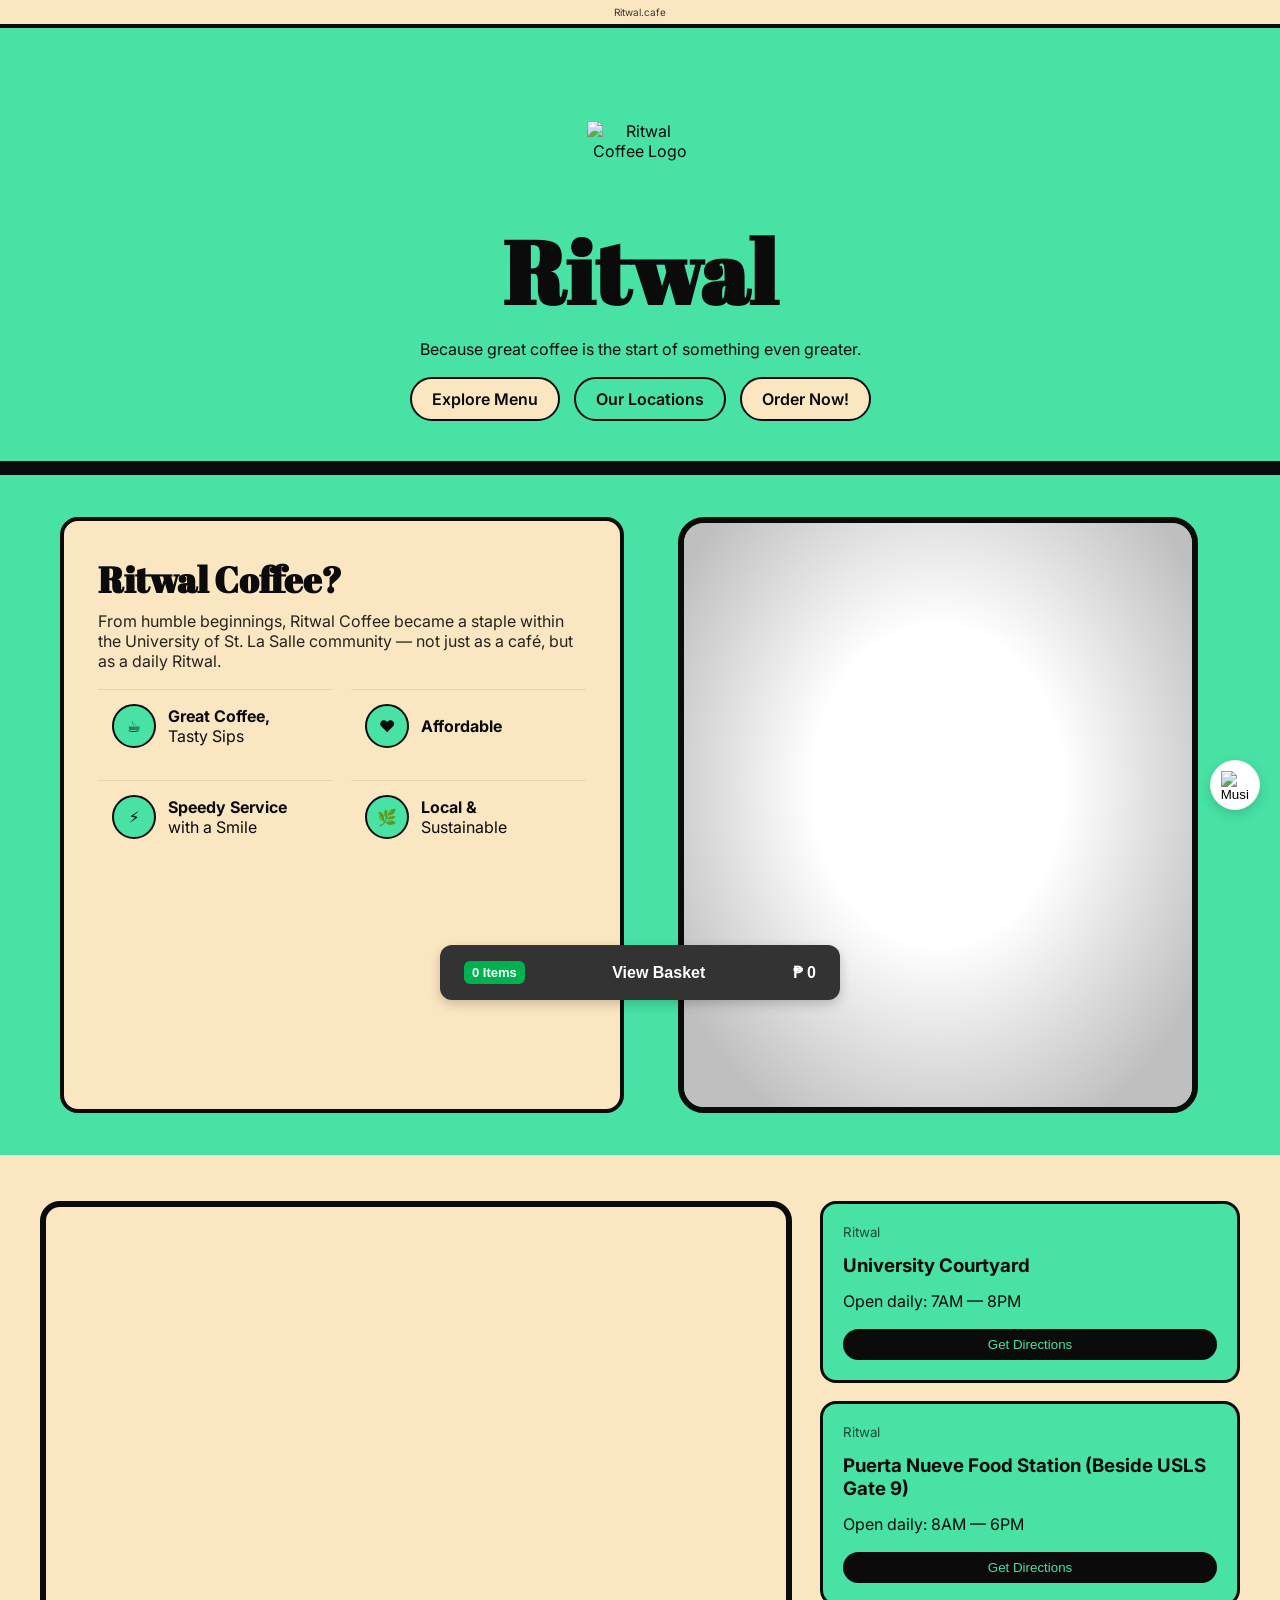
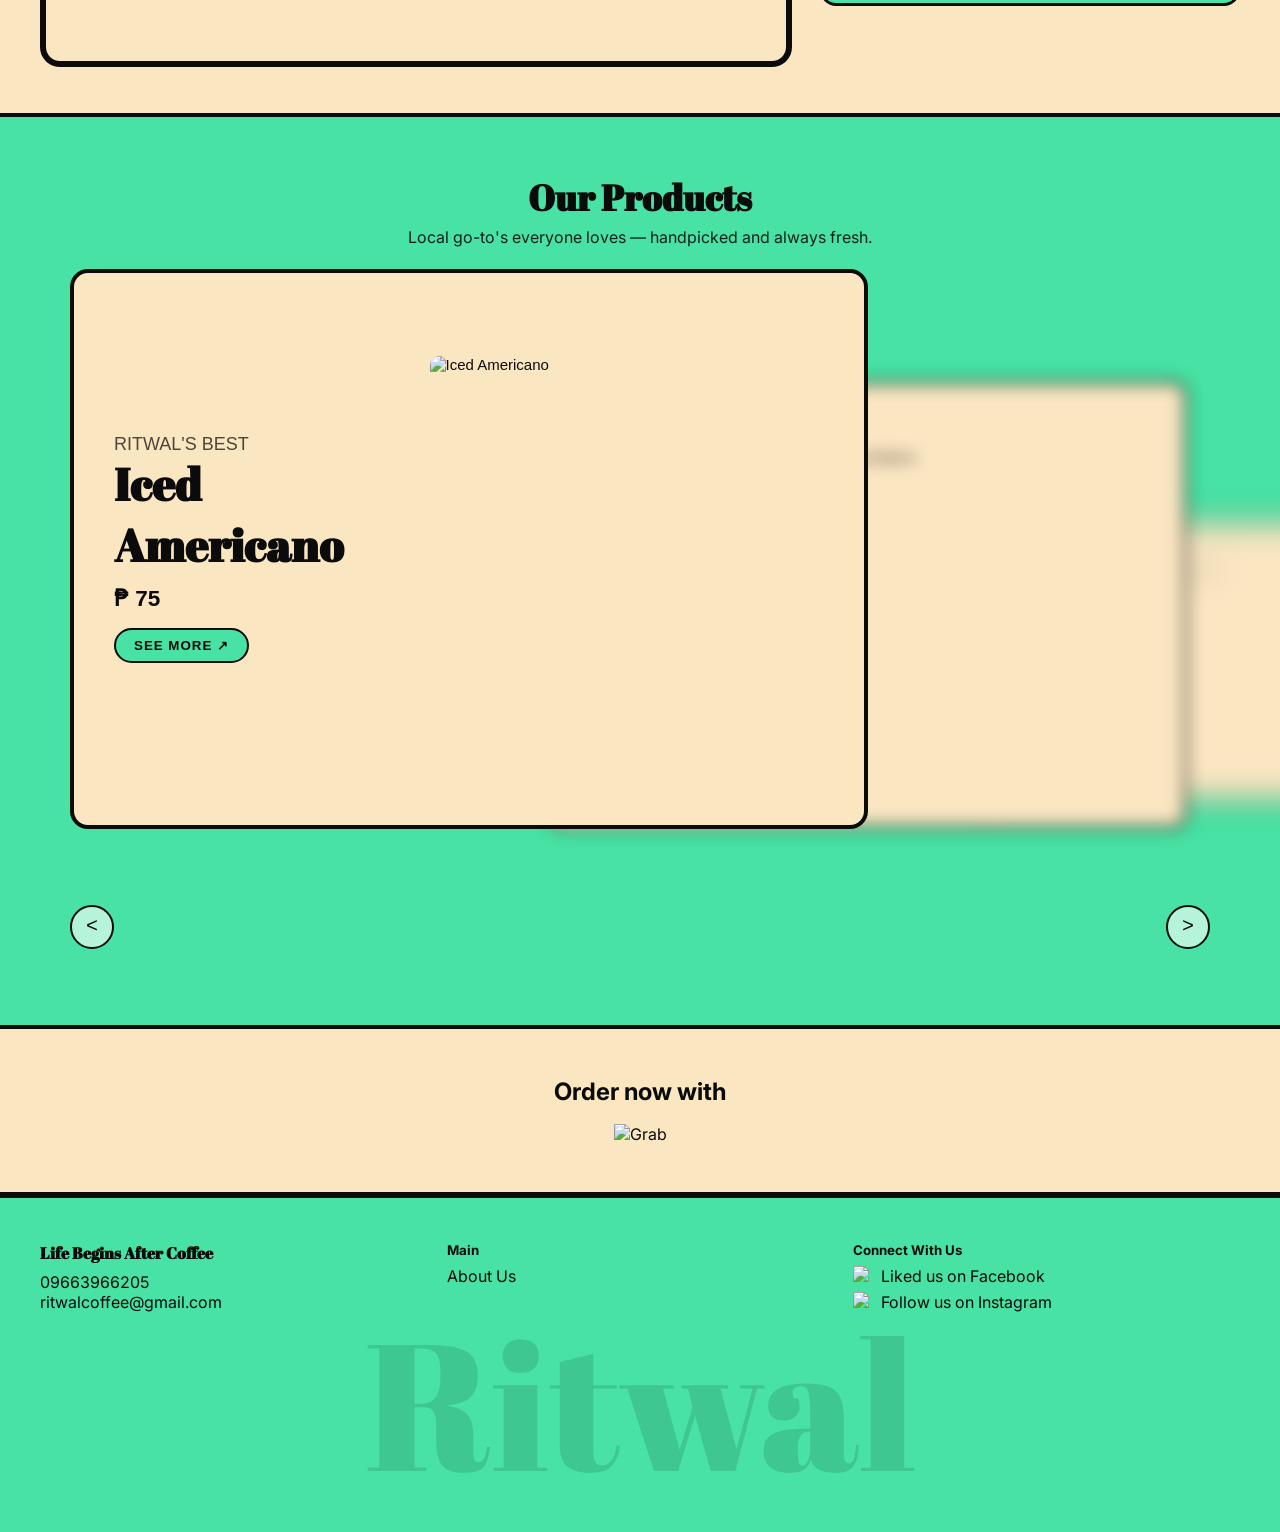
==== Index.html @ 45661056 "Add files via upload" ====
<!DOCTYPE html>
<html lang="en">
<head>
  <meta charset="utf-8" />
  <meta name="viewport" content="width=device-width, initial-scale=1" />
  <title>Ritwal — Coffee</title>

  <link href="https://fonts.googleapis.com/css2?family=Abril+Fatface&family=Inter:wght@300;400;600;700&display=swap" rel="stylesheet" />
  <link rel="stylesheet" href="styles.css" />
  
  <link rel="icon" href="logo/ritwallogo.png" type="image/png" />

</head>
<body>
  <div class="topbar"><small>Ritwal.cafe</small></div>

  <header class="hero">
    <div class="hero-inner">
      <div class="logo-wrap" aria-hidden="true">
        <center>
        <img src="logo/ritwallogo.png" alt="Ritwal Coffee Logo" class="logo-img" />
        </center>
      </div>
      <h1 class="brand">Ritwal</h1>
      <p class="lead">Because great coffee is the start of something even greater.</p>
      <div class="hero-cta">
        <a href="#about-section" class="btn">Explore Menu</a>
        <a href="#location-section" class="btn transparent">Our Locations</a>
        <a href="#menu-order" class="btn">Order Now!</a>
      </div>
    </div>
  </header>

  <div class="thick-sep" aria-hidden="true"></div>

  <!-- About -->
  <section id="about-section" class="about animate-on-scroll" aria-labelledby="about-title">
    <div class="about-card about-left">
      <h2 id="about-title">Ritwal Coffee?</h2>
      <p>From humble beginnings, Ritwal Coffee became a staple within the University of St. La Salle community — not just as a café, but as a daily Ritwal.</p>
      <div class="features" role="list">
        <div class="feature" role="listitem"><div class="icon-circle">☕</div><div><strong>Great Coffee,</strong><div>Tasty Sips</div></div></div>
        <div class="feature" role="listitem"><div class="icon-circle">❤</div><div><strong>Affordable</strong></div></div>
        <div class="feature" role="listitem"><div class="icon-circle">⚡</div><div><strong>Speedy Service</strong><div>with a Smile</div></div></div>
        <div class="feature" role="listitem"><div class="icon-circle">🌿</div><div><strong>Local &</strong><div>Sustainable</div></div></div>
      </div>
    </div>

    <div class="about-right">
      <div class="about-img">
        <div class="animation-container">
          <img src="coffee/latte.png" alt="Iced Spanish Latte" />
          <img src="coffee/matcha1.png" alt="Iced Matcha" />
          <img src="coffee/Strawberry.png" alt="Strawberry Latte" />
          <img src="coffee/matcha.png" alt="Matcha Latte" />
          <img src="coffee/Americano.png" alt="Americano" />
        </div>
      </div>
    </div>
  </section>

  <!-- Locations -->
  <section id="location-section" class="location-wrap animate-on-scroll">
    <div class="location-inner">
      <div class="map-frame">
        <iframe
          id="mapFrame"
          width="100%"
          height="450"
          style="border: 0; border-radius: 12px"
          loading="lazy"
          src="https://www.google.com/maps/embed?pb=!1m18!1m12!1m3!1d3955.4969905228725!2d122.95844581477291!3d10.680559379498298!2m3!1f0!2f0!3f0!3m2!1i1024!2i768!4f13.1!3m3!1m2!1s0x33aed18e98535d85%3A0xc3476691b4864e2d!2sRitwal%20Cafe%20-%20Courtyard!5e0!3m2!1sen!2sph!4v1697315761234!5m2!1sen!2sph">
        </iframe>
      </div>

      <div class="loc-cards">
        <div class="loc-card">
          <small style="opacity:.7">Ritwal</small>
          <h3 style="margin:6px 0">University Courtyard</h3>
          <p style="margin:0">Open daily: 7AM — 8PM</p>
          <!-- MODIFIED: Reverted to use changeMap() function -->
          <button class="get-btn" onclick="changeMap('Ritual')">Get Directions</button>
        </div>
        <div class="loc-card">
          <small style="opacity:.7">Ritwal</small>
          <h3 style="margin:6px 0">Puerta Nueve Food Station (Beside USLS Gate 9)</h3>
          <p style="margin:0">Open daily: 8AM — 6PM</p>
          <!-- MODIFIED: Reverted to use changeMap() function -->
          <button class="get-btn" onclick="changeMap('puerta')">Get Directions</button>
        </div>
      </div>
    </div>
  </section>

  <!-- Products / Slider -->
   <section id="menu-order" class="menu-order animate-on-scroll"></section>
  <section class="products-slider-wrap" style="background: var(--mint); padding: 56px 0; overflow: hidden">
    <div style="max-width: 1200px; margin: 0 auto 22px; text-align: center; padding: 0 20px">
      <h2 style="font-family:'Abril Fatface',serif; margin:0; font-size:36px">Our Products</h2>
      <p style="margin:6px 0 0; opacity:.9">Local go-to's everyone loves — handpicked and always fresh.</p>
    </div>

    <div class="carousel">
      <div class="list">
        <!-- Item: Spanish Latte -->
        <div class="item">
          <img src="coffee/latte.png" alt="Spanish Latte" />
          <div class="introduce">
            <div class="title">RITWAL'S BEST</div>
            <div class="topic">Spanish Latte</div>
            <div class="des">₱ 85</div>
            <button class="seeMore">SEE MORE ↗</button>
          </div>
          <div class="detail" data-name="Spanish Latte" data-price="85">
            <div class="title">Spanish Latte</div>
            <div class="des">A perfect blend of rich espresso and creamy milk, served over ice. Simple, classic, and delicious.</div>
            <div class="specifications">
              <div><p>Price</p><p>₱ 85</p></div>
              <div><p>Type</p><p>Coffee</p></div>
              <div><p>Served</p><p>Iced</p></div>
            </div>
            <div class="grab-checkout-panel">
              <button class="order-with-grab-btn">
                <img src="logo/grab.png" alt="Grab Logo" class="grab-logo-inline" /> Order with Grab
              </button>
              <div class="order-panel">
                <div class="quantity-selector">
                  <button class="quantity-btn quantity-minus" disabled>–</button>
                  <span class="quantity-display">1</span>
                  <button class="quantity-btn quantity-plus">+</button>
                </div>
                <button class="add-to-cart-btn">
                  <span>Add to Basket</span>
                  <span class="item-total">₱ 85</span>
                </button>
              </div>

            </div>
                          
          </div>
        </div>

        <!-- Item: Iced Americano -->
        <div class="item">
          <img src="coffee/Americano.png" alt="Iced Americano" />
          <div class="introduce">
            <div class="title">RITWAL'S BEST</div>
            <div class="topic">Iced Americano</div>
            <div class="des">₱ 75</div>
            <button class="seeMore">SEE MORE ↗</button>
          </div>
          <div class="detail" data-name="Iced Americano" data-price="75">
            <div class="title">Iced Americano</div>
            <div class="des">Classic iced Americano, strong and refreshing, served over ice.</div>
            <div class="specifications">
              <div><p>Price</p><p>₱ 75</p></div>
              <div><p>Type</p><p>Coffee</p></div>
              <div><p>Served</p><p>Iced</p></div>
            </div>
            <div class="grab-checkout-panel">
              <button class="order-with-grab-btn">
                <img src="logo/grab.png" alt="Grab Logo" class="grab-logo-inline" /> Order with Grab
              </button>
              <div class="order-panel">
                <div class="quantity-selector">
                  <button class="quantity-btn quantity-minus" disabled>–</button>
                  <span class="quantity-display">1</span>
                  <button class="quantity-btn quantity-plus">+</button>
                </div>
                <button class="add-to-cart-btn">
                  <span>Add to Basket</span>
                  <span class="item-total">₱ 75</span>
                </button>
              </div>
            </div>
               
          </div>
        </div>

        <!-- Item: Iced Matcha -->
        <div class="item">
          <img src="coffee/matcha1.png" alt="Iced Matcha" />
          <div class="introduce">
            <div class="title">RITWAL'S BEST</div>
            <div class="topic">Iced Matcha</div>
            <div class="des">₱ 95</div>
            <button class="seeMore">SEE MORE ↗</button>
          </div>
          <div class="detail" data-name="Iced Matcha" data-price="95">
            <div class="title">Iced Matcha</div>
            <div class="des">A vibrant and earthy iced matcha latte, a perfect non-coffee treat.</div>
            <div class="specifications">
              <div><p>Price</p><p>₱ 95</p></div>
              <div><p>Type</p><p>Non-Coffee</p></div>
              <div><p>Served</p><p>Iced</p></div>
            </div>
            <div class="grab-checkout-panel">
              <button class="order-with-grab-btn">
                <img src="logo/grab.png" alt="Grab Logo" class="grab-logo-inline" /> Order with Grab
              </button>
              <div class="order-panel">
                <div class="quantity-selector">
                  <button class="quantity-btn quantity-minus" disabled>–</button>
                  <span class="quantity-display">1</span>
                  <button class="quantity-btn quantity-plus">+</button>
                </div>
                <button class="add-to-cart-btn">
                  <span>Add to Basket</span>
                  <span class="item-total">₱ 95</span>
                </button>
              </div>
            </div>
                
          </div>
        </div>

        <!-- Item: Matcha Milk -->
        <div class="item">
          <img src="coffee/matcha.png" alt="Matcha Milk" />
          <div class="introduce">
            <div class="title">RITWAL'S BEST</div>
            <div class="topic">Matcha Milk</div>
            <div class="des">₱ 90</div>
            <button class="seeMore">SEE MORE ↗</button>
          </div>
          <div class="detail" data-name="Matcha Milk" data-price="90">
            <div class="title">Matcha Milk</div>
            <div class="des">A smooth and creamy matcha milk — comforting and non-coffee.</div>
            <div class="specifications">
              <div><p>Price</p><p>₱ 90</p></div>
              <div><p>Type</p><p>Non-Coffee</p></div>
              <div><p>Served</p><p>Iced</p></div>
            </div>
            <div class="grab-checkout-panel">
              <button class="order-with-grab-btn">
                <img src="logo/grab.png" alt="Grab Logo" class="grab-logo-inline" /> Order with Grab
              </button>
              <div class="order-panel">
                <div class="quantity-selector">
                  <button class="quantity-btn quantity-minus" disabled>–</button>
                  <span class="quantity-display">1</span>
                  <button class="quantity-btn quantity-plus">+</button>
                </div>
                <button class="add-to-cart-btn">
                  <span>Add to Basket</span>
                  <span class="item-total">₱ 90</span>
                </button>
              </div>
            </div>
            
          </div>
        </div>

        <!-- Item: Strawberry Latte -->
        <div class="item">
          <img src="coffee/Strawberry.png" alt="Strawberry Latte" />
          <div class="introduce">
            <div class="title">RITWAL'S BEST</div>
            <div class="topic">Strawberry Latte</div>
            <div class="des">₱ 95</div>
            <button class="seeMore">SEE MORE ↗</button>
          </div>
          <div class="detail" data-name="Strawberry Latte" data-price="95">
            <div class="title">Strawberry Latte</div>
            <div class="des">Creamy milk layered with real strawberry, lightly sweet and refreshing.</div>
            <div class="specifications">
              <div><p>Price</p><p>₱ 95</p></div>
              <div><p>Type</p><p>Non-Coffee</p></div>
              <div><p>Served</p><p>Iced</p></div>
            </div>
            <div class="grab-checkout-panel">
              <button class="order-with-grab-btn">
                <img src="logo/grab.png" alt="Grab Logo" class="grab-logo-inline" /> Order with Grab
              </button>
              <div class="order-panel">
                <div class="quantity-selector">
                  <button class="quantity-btn quantity-minus" disabled>–</button>
                  <span class="quantity-display">1</span>
                  <button class="quantity-btn quantity-plus">+</button>
                </div>
                <button class="add-to-cart-btn">
                  <span>Add to Basket</span>
                  <span class="item-total">₱ 95</span>
                </button>
              </div>
            </div>
    
          </div>
              
        </div>
      </div>

      <div class="arrows">
        <button id="prev"><</button>
        <button id="next">></button>
      </div>
    </div>
  </section>
  </section>

  <!-- Floating Cart Button -->
  <button id="view-cart-btn">
    <span id="cart-item-count">0 Items</span>
    <span>View Basket</span>
    <span id="cart-total-price">₱ 0</span>
  </button>

  <!-- Cart Overlay -->
  <div id="cart-overlay" class="cart-overlay">
    <div id="cart-modal" class="cart-modal">
      <div class="cart-header">
        <h3>Your Basket</h3>
        <button id="cart-close-btn">×</button>
      </div>
      <div id="cart-body" class="cart-body">
        <p class="cart-empty-msg">Your Basket is empty.</p>
      </div>
      <div class="cart-footer">
        <div class="cart-total">
          <span>Subtotal</span>
          <span id="cart-subtotal">₱ 0</span>
        </div>
        <button id="cart-checkout-btn" disabled>Go to Checkout</button>
      </div>
    </div>
  </div>

  <!-- Receipt -->
  <div id="receipt-overlay" class="receipt-overlay">
	  <div id="confetti-container"></div>
    <div id="receipt-modal" class="receipt-modal">
      <div class="receipt-header">
        <img src="logo/ritwallogo.png" alt="Ritwal Logo" class="logo-img" />
        <h3>Ritwal Coffee</h3>
        <p style="margin:4px 0 0; color:#555;">Thank you for ordering!</p>
        <img src="https://cdn.worldvectorlogo.com/logos/grab.svg" alt="Grab Logo" class="grab-logo" />
      </div>
      <div class="receipt-body">
        <h4>Order Summary</h4>
        <div id="receipt-items"></div>
        <div class="receipt-total">
          <span>Total Paid</span>
          <span id="receipt-total-price">₱ 0</span>
        </div>
      </div>
      <div class="receipt-footer">
        <button id="receipt-close-btn">Done</button>
      </div>
    </div>
  </div>

  <!-- Delivery CTA -->
  <section class="delivery animate-on-scroll">
    <h2 style="margin:0">Order now with</h2>
    <img class="grab" src="https://cdn.worldvectorlogo.com/logos/grab.svg" alt="Grab" />
  </section>

  <!-- Footer -->
  <footer class="site-footer">
  <div class="footer-inner">
    <div class="brand-block">
      <h4>Life Begins After Coffee</h4>
      <p style="margin:6px 0">09663966205<br />ritwalcoffee@gmail.com</p>
    </div>

    <nav class="footer-nav">
      <h5 style="margin:0 0 8px">Main</h5>
      <ul>
        <!-- This is the updated link -->
        <li><a href="aboutus.html" style="text-decoration: none; color: var(--black);">About Us</a></li>
      </ul>
    </nav>

   <div class="social-links">
  <h5 style="margin:0 0 8px">Connect With Us</h5>
  <ul style="list-style:none; padding:0; margin:0">
    <li style="display:flex; align-items:center; gap:8px; margin:6px 0">
      <a href="https://www.facebook.com/ritwal.cafe/" target="_blank" style="display:flex; align-items:center; gap:8px; text-decoration:none; color:inherit;">
        <img src="https://cdn-icons-png.flaticon.com/128/3536/3536394.png" alt="Facebook Logo" width="20" height="20">
        <span>Liked us on Facebook</span>
      </a>
    </li>
    <li style="display:flex; align-items:center; gap:8px; margin:6px 0">
      <a href="https://www.instagram.com/ritwal.cafe/?hl=en" target="_blank" style="display:flex; align-items:center; gap:8px; text-decoration:none; color:inherit;">
        <img src="https://cdn-icons-png.flaticon.com/128/15713/15713420.png" alt="Instagram Logo" width="20" height="20">
        <span>Follow us on Instagram</span>
      </a>
    </li>
  </ul>
</div>
  </div>

  <div class="big-watermark">Ritwal</div>
</footer>


  <script src="scripts.js"></script>
  <audio id="bg-audio" loop>
    <source src="bgm/cozy.mp3" type="audio/mpeg" />
    Your browser does not support the audio element.
  </audio>

  <button id="music-toggle-btn" class="floating-music-btn" aria-label="Toggle Background Music">
    <img src="logo/off.svg" alt="Music Off" class="icon-music-off" />
    <img src="logo/on.svg" alt="Music On" class="icon-music-on" />
  </button>

  <script>
  (function makeMusicBtnDraggable() {
  const btn = document.getElementById('music-toggle-btn');
  if (!btn) return;

  let dragging = false;
  let startX = 0, startY = 0, startLeft = 0, startTop = 0;

  const clamp = (v, min, max) => Math.max(min, Math.min(max, v));

  const beginDrag = (clientX, clientY) => {
    const rect = btn.getBoundingClientRect();
    dragging = true;
    btn.classList.add('dragging');

    startX = clientX;
    startY = clientY;
    startLeft = rect.left;
    startTop = rect.top;

    // Switch to top/left so we can move freely
    btn.style.left = `${startLeft}px`;
    btn.style.top = `${startTop}px`;
    btn.style.right = 'auto';
    btn.style.bottom = 'auto';
    btn.style.position = 'fixed';
  };

  const onMove = (clientX, clientY) => {
    if (!dragging) return;
    const dx = clientX - startX;
    const dy = clientY - startY;

    const vw = window.innerWidth;
    const vh = window.innerHeight;
    const bw = btn.offsetWidth;
    const bh = btn.offsetHeight;

    const newLeft = clamp(startLeft + dx, 8, vw - bw - 8);
    const newTop  = clamp(startTop  + dy, 8, vh - bh - 8);

    btn.style.left = `${newLeft}px`;
    btn.style.top  = `${newTop}px`;
  };

  const endDrag = () => {
    dragging = false;
    btn.classList.remove('dragging');
  };

  // Mouse
  btn.addEventListener('mousedown', (e) => {
    // ignore right-clicks
    if (e.button !== 0) return;
    beginDrag(e.clientX, e.clientY);
    e.preventDefault();
  });
  document.addEventListener('mousemove', (e) => onMove(e.clientX, e.clientY));
  document.addEventListener('mouseup', endDrag);

  // Touch
  btn.addEventListener('touchstart', (e) => {
    const t = e.touches[0];
    beginDrag(t.clientX, t.clientY);
  }, { passive: true });

  document.addEventListener('touchmove', (e) => {
    const t = e.touches[0];
    onMove(t.clientX, t.clientY);
  }, { passive: true });

  document.addEventListener('touchend', endDrag);
})();
    // Wait for the DOM to be fully loaded before running the script
    document.addEventListener('DOMContentLoaded', () => {
      const audio = document.getElementById('bg-audio');
      const musicBtn = document.getElementById('music-toggle-btn');

      // Check if the audio and button elements exist
      if (audio && musicBtn) {
        // Add a click event listener to the button
        musicBtn.addEventListener('click', () => {
          // Check if the audio is currently paused
          if (audio.paused) {
            audio.play();
            // Add 'playing' class to show the 'On' icon
            musicBtn.classList.add('playing');
            musicBtn.setAttribute('aria-label', 'Pause Background Music');
          } else {
            audio.pause();
            // Remove 'playing' class to show the 'Off' icon
            musicBtn.classList.remove('playing');
            musicBtn.setAttribute('aria-label', 'Play Background Music');
          }
        });
      }
    });
  </script>
</body>
</html>
---- styles.css ----
:root {
  --mint: #47e2a4;
  --mint-dark: #34cc9a;
  --beige: #fbe6c2;
  --black: #0b0b0b;
  --radius: 18px;
  --pad: 28px;

  /* Grab/cart */
  --grab-green: #00b14f;
  --grab-dark: #333;
  --grab-light-grey: #f7f7f7;
  --grab-grey: #eee;
}
.floating-music-btn {
  position: fixed;
  bottom: 90px;           /* above View Basket */
  right: 20px;
  width: 50px;
  height: 50px;
  user-select: none;
  touch-action: none; /* prevents touch scroll while dragging */
  cursor: grab;
  background-color: #ffffff;
  border: 1px solid #eee;
  border-radius: 50%;
  box-shadow: 0 4px 12px rgba(0,0,0,0.15);
  cursor: pointer;
  z-index: 999;           /* below modals, above content */
  display: flex;
  justify-content: center;
  align-items: center;
  transition: transform 0.2s ease;
}
.floating-music-btn.dragging { cursor: grabbing; }
.floating-music-btn:hover { transform: scale(1.1); }
.floating-music-btn img { width: 28px; height: 28px; object-fit: contain; }
.floating-music-btn .icon-music-on { display: none; }
.floating-music-btn.playing .icon-music-off { display: none; }
.floating-music-btn.playing .icon-music-on { display: block; }
/* Base */
* { box-sizing: border-box; }
html { scroll-behavior: smooth; }
html, body { height: 100%; margin: 0; font-family: Inter, system-ui, -apple-system, 'Segoe UI', Roboto, 'Helvetica Neue', Arial; }
body { background: var(--mint); color: var(--black); -webkit-font-smoothing: antialiased; }

/* Topbar */
.topbar { background: var(--beige); border-bottom: 4px solid var(--black); height: 28px; display: flex; align-items: center; justify-content: center; font-size: 12px; }
.topbar small { opacity: .8; }

/* Hero */
header.hero { padding: 60px 20px 40px; text-align: center; position: relative; }
.hero-inner { max-width: 1100px; margin: 0 auto; perspective: 1000px; }
.logo-wrap { width: 106px; height: 106px; background: transparent; display: inline-grid; place-items: center; margin: 0 auto; transform-style: preserve-3d; transition: transform .4s ease-out; cursor: grab; }
.logo-wrap:active { cursor: grabbing; }
.logo-img { width: 120px; height: 120px; animation: pulse 2s infinite ease-in-out; }
@keyframes pulse { 0%{transform:scale(1)}50%{transform:scale(1.08)}100%{transform:scale(1)} }

h1.brand { font-family:'Abril Fatface',serif; font-size:88px; margin:18px 0 8px; letter-spacing:1px; }
p.lead { margin:0 auto 18px; max-width:680px; }

.hero-cta { display:flex; gap:14px; justify-content:center; flex-wrap:wrap; margin-top:14px; }
.btn { cursor:pointer; padding:10px 20px; border-radius:999px; border:2px solid var(--black); font-weight:600; background:var(--beige); transition: transform .3s ease, box-shadow .3s ease; color:var(--black); text-decoration:none; }
.btn:hover { transform: translateY(-3px) scale(1.05); }
.btn.transparent { background: transparent; }

/* Separator */
.thick-sep { height:14px; background:var(--black); box-shadow: 0 0 0 6px var(--black) inset; }

/* About */
.about { display:grid; grid-template-columns:1fr 1fr; gap:32px; padding:42px 20px; background:var(--mint); max-width:1200px; margin:0 auto; }
.about-card { background:var(--beige); padding:34px; border-radius:18px; border:4px solid var(--black); position:relative; }
.about-left h2 { font-family:'Abril Fatface',serif; font-size:36px; margin:0 0 8px; }
.about-left p { margin:0 0 18px; color:rgba(0,0,0,.85); }
.features { display:grid; grid-template-columns:repeat(2,1fr); gap:18px; margin-top:18px; }
.feature { background:transparent; border-top:1px solid rgba(0,0,0,.08); padding:14px; display:flex; align-items:center; gap:12px; }
.icon-circle { width:44px; height:44px; border-radius:50%; background:var(--mint); display:grid; place-items:center; border:2px solid var(--black); }
.about-right { display:flex; align-items:center; justify-content:center; }

/* About image stack animation */
.about-img { width:100%; max-width:520px; border-radius:26px; overflow:hidden; border:6px solid var(--black); transition: transform .4s ease, box-shadow .4s ease; }
.about-img:hover { transform: translateY(-8px); box-shadow: 0 15px 25px rgba(0,0,0,.2); }
.animation-container { position:relative; width:100%; padding-top:115%; background:#fff; overflow:hidden; isolation:isolate; }
.animation-container img { position:absolute; inset:0; width:100%; height:100%; object-fit:contain; opacity:0; will-change:opacity,transform; animation: fadeSlide 20s infinite ease-in-out, glitch 2s infinite linear; }
.animation-container::after { content:""; position:absolute; inset:0; pointer-events:none; background: radial-gradient(ellipse at 50% 45%, rgba(255,255,255,.35) 0%, rgba(255,255,255,.1) 35%, rgba(0,0,0,.25) 85%); mix-blend-mode:multiply; }
@keyframes fadeSlide { 0%,16%{opacity:1} 20%,100%{opacity:0} }
@keyframes glitch { 0%,48%,51%,100%{transform:none} 49%{transform:translate(-3px,2px) skew(1deg)} 50%{transform:translate(3px,-2px) skew(-1deg)} }

/* Locations */
.location-wrap { background:var(--beige); padding:46px 20px; border-bottom:4px solid var(--black); }
.location-inner { max-width:1200px; margin:0 auto; display:grid; grid-template-columns:1fr 420px; gap:28px; align-items:start; }
.map-frame { border-radius:20px; overflow:hidden; border:6px solid var(--black); }
.loc-cards { display:flex; flex-direction:column; gap:18px; }
.loc-card { background:var(--mint); padding:20px; border-radius:16px; border:3px solid var(--black); display:flex; flex-direction:column; gap:8px; }
.loc-card .get-btn { margin-top:10px; padding:8px; border-radius:999px; background:var(--black); color:var(--mint); border:none; transition: transform .3s ease; }
.loc-card .get-btn:hover { transform: scale(1.05); }

/* Slider */
@import url('https://fonts.googleapis.com/css2?family=Poppins:wght@300;400;600;700&display=swap');

/* FIX: Moved carousel variables from invalid :root block 
  to the .carousel selector itself.
*/
.carousel{ 
  position:relative; 
  height:700px; 
  overflow:hidden; 
  font-family:'Poppins',sans-serif; 
  color:var(--black);
  
  /* Carousel CSS Variables */
  --item1-transform: translateX(-100%) translateY(-5%) scale(1.5);
  --item1-filter: blur(30px);
  --item1-zIndex: 11;
  --item1-opacity: 0;
  --item2-transform: translateX(0);
  --item2-filter: blur(0px);
  --item2-zIndex: 10;
  --item2-opacity: 1;
  --item3-transform: translate(50%,10%) scale(0.8);
  --item3-filter: blur(10px);
  --item3-zIndex: 9;
  --item3-opacity: 1;
  --item4-transform: translate(90%,20%) scale(0.5);
  --item4-filter: blur(30px);
  --item4-zIndex: 8;
  --item4-opacity: 1;
  --item5-transform: translate(120%,30%) scale(0.3);
  --item5-filter: blur(40px);
  --item5-zIndex: 7;
  --item5-opacity: 0;
}
.carousel .list{ position:absolute; width:1140px; max-width:90%; height:80%; left:50%; transform:translateX(-50%); }
.carousel .list .item{ position:absolute; left:0; width:70%; height:100%; font-size:15px; transition:left .5s, opacity .5s, width .5s; background:var(--beige); border-radius:18px; border:4px solid var(--black); overflow:hidden; }
.carousel .list .item:nth-child(n+6){ opacity:0; }
.carousel .list .item:nth-child(2){ z-index:10; transform:translateX(0); }
.carousel .list .item > img{
  width: 50%;
  position: absolute;
  right: 0;
  top: 50%;
  transform: translateY(-50%);
  transition: right 1.5s;
  height: 70%;
  object-fit: cover;
  border-radius: 10px;
  margin-right: 5%;
}

.carousel .list .item .introduce{ opacity:0; pointer-events:none; }
.carousel .list .item:nth-child(2) .introduce{ opacity:1; pointer-events:auto; width:40%; position:absolute; top:50%; transform:translateY(-50%); transition:opacity .5s; padding-left:40px; }
.carousel .list .item .introduce .title{ font-size:1.2em; font-weight:500; line-height:1em; color:rgba(0,0,0,.7); }
.carousel .list .item .introduce .topic{ font-size:3em; font-weight:600; font-family:'Abril Fatface',serif; color:var(--black); }
.carousel .list .item .introduce .des{ font-size:1.5em; color:var(--black); font-weight:700; margin-top:10px; }
.carousel .list .item .introduce .seeMore{ font-family:'Poppins',sans-serif; margin-top:1.2em; padding:8px 18px; border:2px solid var(--black); background-color:var(--mint); color:var(--black); font-weight:bold; letter-spacing:1px; transition:all .3s; border-radius:999px; cursor:pointer; }
.carousel .list .item .introduce .seeMore:hover{ background:var(--mint-dark); transform:scale(1.05); }
.carousel .list .item:nth-child(1){ transform:var(--item1-transform); filter:var(--item1-filter); z-index:var(--item1-zIndex); opacity:var(--item1-opacity); pointer-events:none; }
.carousel .list .item:nth-child(3){ transform:var(--item3-transform); filter:var(--item3-filter); z-index:var(--item3-zIndex); background:var(--beige); }
.carousel .list .item:nth-child(4){ transform:var(--item4-transform); filter:var(--item4-filter); z-index:var(--item4-zIndex); background:var(--beige); }
.carousel .list .item:nth-child(5){ transform:var(--item5-transform); filter:var(--item5-filter); opacity:var(--item5-opacity); pointer-events:none; }
.carousel .list .item:nth-child(2) .introduce .title,
.carousel .list .item:nth-child(2) .introduce .topic,
.carousel .list .item:nth-child(2) .introduce .des,
.carousel .list .item:nth-child(2) .introduce .seeMore{ opacity:0; animation: showContent .5s 1s ease-in-out 1 forwards; }
@keyframes showContent{ from{transform:translateY(-30px); filter:blur(10px)} to{transform:translateY(0); opacity:1; filter:blur(0)} }
.carousel .list .item:nth-child(2) .introduce .topic{ animation-delay:1.2s; }
.carousel .list .item:nth-child(2) .introduce .des{ animation-delay:1.4s; }
.carousel .list .item:nth-child(2) .introduce .seeMore{ animation-delay:1.6s; }
.carousel.next .item:nth-child(1){ animation: transformFromPosition2 .5s ease-in-out 1 forwards; }
@keyframes transformFromPosition2{ from{ transform:var(--item2-transform); filter:var(--item2-filter); opacity:var(--item2-opacity);} }
.carousel.next .item:nth-child(2){ animation: transformFromPosition3 .7s ease-in-out 1 forwards; }
@keyframes transformFromPosition3{ from{ transform:var(--item3-transform); filter:var(--item3-filter); opacity:var(--item3-opacity);} }
.carousel.next .item:nth-child(3){ animation: transformFromPosition4 .9s ease-in-out 1 forwards; }
@keyframes transformFromPosition4{ from{ transform:var(--item4-transform); filter:var(--item4-filter); opacity:var(--item4-opacity);} }
.carousel.next .item:nth-child(4){ animation: transformFromPosition5 1.1s ease-in-out 1 forwards; }
@keyframes transformFromPosition5{ from{ transform:var(--item5-transform); filter:var(--item5-filter); opacity:var(--item5-opacity);} }
.carousel.prev .list .item:nth-child(5){ animation: transformFromPosition4 .5s ease-in-out 1 forwards; }
.carousel.prev .list .item:nth-child(4){ animation: transformFromPosition3 .7s ease-in-out 1 forwards; }
.carousel.prev .list .item:nth-child(3){ animation: transformFromPosition2 .9s ease-in-out 1 forwards; }
.carousel.prev .list .item:nth-child(2){ animation: transformFromPosition1 1.1s ease-in-out 1 forwards; }
@keyframes transformFromPosition1{ from{ transform:var(--item1-transform); filter:var(--item1-filter); opacity:var(--item1-opacity);} }
.carousel .list .item .detail{ opacity:0; pointer-events:none; padding:20px; }

/* Inline Back button (inserted by JS) */
.back-inline-btn {
  width: 100%;
  padding: 12px 18px;
  font-weight: 700;
  background: #fff;
  border: 2px solid var(--black);
  border-radius: 16px;
  cursor: pointer;
}
.carousel.showDetail .list .item:nth-child(2) .detail .back-inline-btn {
  opacity: 0;
  animation: showContent 0.5s 1.8s ease-in-out 1 forwards; /* after order button */
}
@media (max-width: 767px) {
  .carousel.showDetail .list .item:nth-child(2) .detail .back-inline-btn { animation-delay: 2s; }
}

.carousel.showDetail .list .item:nth-child(3),
.carousel.showDetail .list .item:nth-child(4),
.carousel.showDetail .list .item:nth-child(5){ left:100%; opacity:0; pointer-events:none; }
.carousel.showDetail .list .item:nth-child(2){ width:100%; }
.carousel.showDetail .list .item:nth-child(2) .introduce{ opacity:0; pointer-events:none; }
.carousel.showDetail .list .item:nth-child(2) img{ right:50%; height:80%; margin-right:0; }
.carousel.showDetail .list .item:nth-child(2) .detail{ opacity:1; width:50%; position:absolute; right:0; top:50%; transform:translateY(-50%); text-align:left; pointer-events:auto; padding:40px; }
.carousel.showDetail .list .item:nth-child(2) .detail .title{ font-size:3em; font-family:'Abril Fatface',serif; color:var(--black); }
.carousel.showDetail .list .item:nth-child(2) .detail .des{ color:rgba(0,0,0,.85); margin-top:10px; }
.carousel.showDetail .list .item:nth-child(2) .detail .specifications{ display:flex; gap:10px; width:100%; border-top:1px solid rgba(0,0,0,.2); margin-top:20px; padding-top:20px; }
.carousel.showDetail .list .item:nth-child(2) .detail .specifications div{ width:90px; text-align:center; flex-shrink:0; background:var(--mint); border-radius:12px; padding:10px; border:2px solid var(--black); }
.carousel.showDetail .list .item:nth-child(2) .detail .specifications div p:nth-child(1){ font-weight:bold; margin:0; }
.carousel.showDetail .list .item:nth-child(2) .detail .specifications div p:nth-child(2){ margin:4px 0 0; }
.carousel.showDetail .list .item:nth-child(2) .detail .title,
.carousel.showDetail .list .item:nth-child(2) .detail .des,
.carousel.showDetail .list .item:nth-child(2) .detail .specifications,
.carousel.showDetail .list .item:nth-child(2) .detail .grab-checkout-panel{ opacity:0; animation: showContent .5s 1s ease-in-out 1 forwards; }
.carousel.showDetail .list .item:nth-child(2) .detail .des{ animation-delay:1.2s; }
.carousel.showDetail .list .item:nth-child(2) .detail .specifications{ animation-delay:1.4s; }
.carousel.showDetail .list .item:nth-child(2) .detail .grab-checkout-panel{ animation-delay:1.6s; }

.arrows{ position:absolute; bottom:20px; width:1140px; max-width:90%; display:flex; justify-content:space-between; left:50%; transform:translateX(-50%); z-index:12; }
#prev,#next{
  width:44px;height:44px;border-radius:50%;
  font-family:monospace;font-size:20px;line-height:1;
  background:rgba(255,255,255,.6);
  border:2px solid var(--black);
  color:var(--black);
  cursor:pointer;
  transition:transform .2s ease, background .2s ease;
  backdrop-filter: blur(4px);
}
#prev:hover,#next:hover{ transform:translateY(-2px); background:#fff; }

/* Grab order panel */
.grab-checkout-panel{ display:flex; flex-direction:column; align-items:center; gap:0; padding:16px; border-top:1px solid var(--grab-grey); }

.order-with-grab-btn {
  display: inline-flex;
  align-items: center;
  justify-content: center;
  gap: 10px;
  height: 56px;
  padding: 0 22px;
  border-radius: 14px;
  background: var(--mint) !important; /* match Type/Served */
  color: var(--black) !important;
  border: 2px solid var(--black);
  font-size: 17px;
  font-weight: 700;
  transition: transform 0.2s ease, background 0.3s ease;
}
.order-with-grab-btn:hover { background: var(--mint-dark); transform: translateY(-2px); }
.order-with-grab-btn:active { transform: scale(0.97); }
.order-with-grab-btn .grab-logo-inline {
  height: 26px;
  width: auto;
  margin-right: 10px;
  vertical-align: middle;
  position: static !important;
  transform: none !important;
  display: inline-block;
  object-fit: contain;
}
.order-with-grab-btn img{ max-height: 20px; }
.order-with-grab-btn.hidden{ display:none; }

.order-panel{ display:flex; flex-direction:column; width:100%; gap:16px; max-height:0; overflow:hidden; transition:all .4s ease-out; }
.order-panel.visible{ max-height:200px; padding-top:16px; }
.quantity-selector{ display:flex; align-items:center; gap:16px; justify-content:center; }
.quantity-btn{ display:flex; align-items:center; justify-content:center; width:36px; height:36px; font-size:24px; font-weight:600; line-height:1; color:var(--grab-green); background:#fff; border:2px solid var(--grab-green); border-radius:50%; cursor:pointer; transition:all .2s ease; }
.quantity-btn:hover{ background:#e6f7ef; }
.quantity-btn[disabled]{ color:#ccc; border-color:#ccc; background:#f7f7f7; cursor:not-allowed; }
.quantity-display{ font-size:20px; font-weight:700; min-width:30px; text-align:center; }
.add-to-cart-btn{ display:flex; align-items:center; justify-content:center; width:100%; padding:14px; font-size:16px; font-weight:700; color:#fff; background-color:var(--grab-green); border:none; border-radius:8px; cursor:pointer; transition:all .2s ease; }
.add-to-cart-btn:hover{ opacity:.85; }
.add-to-cart-btn .item-total{ margin-left:auto; }
@keyframes buttonPop{0%{transform:scale(1)}50%{transform:scale(1.08)}100%{transform:scale(1)}}
.add-to-cart-btn.popped{ animation:buttonPop .3s ease-out; }

/* Floating cart button */
#view-cart-btn{ position:fixed; bottom:-100px; left:50%; transform:translateX(-50%); width:90%; max-width:400px; padding:16px 24px; background:var(--grab-dark); color:#fff; border:none; border-radius:12px; box-shadow:0 4px 12px rgba(0,0,0,.2); display:flex; align-items:center; justify-content:space-between; font-size:16px; font-weight:700; cursor:pointer; z-index:998; transition:bottom .4s ease-in-out; }
#view-cart-btn.visible{ bottom:24px; }
#cart-item-count{ background:var(--grab-green); color:#fff; font-size:13px; font-weight:700; padding:4px 8px; border-radius:6px; }

/* Cart modal */
.cart-overlay{ position:fixed; inset:0; background:rgba(0,0,0,.5); z-index:999; display:none; }
.cart-overlay.visible{ display:block; }
@keyframes slideInRight{ from{transform:translateX(100%)} to{transform:translateX(0)} }
@keyframes slideOutRight{ from{transform:translateX(0)} to{transform:translateX(100%)} }
.cart-modal{ position:absolute; top:0; right:0; width:100%; max-width:420px; height:100%; background:#fff; display:flex; flex-direction:column; animation: slideInRight .4s ease-out; }
.cart-modal.closing{ animation: slideOutRight .4s ease-in; }
.cart-header{ padding:20px 24px; border-bottom:1px solid var(--grab-grey); display:flex; align-items:center; justify-content:space-between; }
.cart-header h3{ margin:0; font-family:'Abril Fatface',serif; font-size:24px; }
#cart-close-btn{ font-size:28px; font-weight:300; color:#999; background:none; border:none; cursor:pointer; }
.cart-body{ flex-grow:1; overflow-y:auto; padding:16px 24px; }

.cart-item{ display:flex; gap:16px; padding:16px 0; border-bottom:1px solid var(--grab-light-grey); align-items:center; }
.cart-item-left{ display:flex; align-items:center; gap:10px; }
.cart-item-left .grab-badge{ width:22px; height:auto; display:block; }
.cart-item-name{ font-weight:600; margin-bottom:4px; }
.cart-item-qty{ font-size:14px; color:#555; }
.cart-item-price{ margin-left:auto; font-weight:700; }

.cart-footer{ padding:24px; background:#fff; box-shadow:0 -4px 12px rgba(0,0,0,.05); }
.cart-total{ display:flex; justify-content:space-between; font-size:18px; font-weight:700; margin-bottom:16px; }
#cart-checkout-btn{ width:100%; padding:16px; font-size:16px; font-weight:700; color:#fff; background-color:var(--grab-green); border:none; border-radius:8px; cursor:pointer; }
#cart-checkout-btn:disabled{ background-color:#ccc; cursor:not-allowed; }

/* Receipt */
.receipt-overlay{ position:fixed; inset:0; background:rgba(0,0,0,.6); z-index:1001; display:none; align-items:center; justify-content:center; }
.receipt-overlay.visible{ display:flex; }
.receipt-modal{ 
  width:90%; 
  max-width:380px; 
  background:#fff; 
  border-radius:12px; 
  box-shadow:0 5px 20px rgba(0,0,0,.3); 
  position: relative; /* ADD THIS */
  z-index: 1003;     /* ADD THIS */
}
/* --- START Confetti Styles --- */
#confetti-container {
  position: absolute;
  top: 0;
  left: 0;
  width: 100%;
  height: 100%;
  pointer-events: none;
  z-index: 1002; /* Just behind the modal, but in front of the overlay bg */
}

.confetti {
  position: absolute;
  opacity: 0.9;
  animation: fall linear infinite;
}

.square {
  width: 10px;
  height: 10px;
}

.circle {
  width: 10px;
  height: 10px;
  border-radius: 50%;
}

.triangle {
  width: 0;
  height: 0;
  border-left: 5px solid transparent;
  border-right: 5px solid transparent;
  border-bottom: 12px solid;
}

@keyframes fall {
  0% {
    transform: translateY(-100vh) rotate(0deg);
  }
  100% {
    transform: translateY(100vh) rotate(360deg);
  }
}
/* --- END Confetti Styles --- */
.receipt-header{ text-align:center; padding:32px 24px 20px; border-bottom:2px dashed var(--grab-grey); }
.receipt-header .logo-img{ width:60px; height:60px; animation:none; margin-bottom:12px; }
.receipt-header h3{ margin:0; font-family:'Abril Fatface',serif; }
.receipt-header .grab-logo{ width:80px; margin-top:16px; }
@keyframes printReceipt{ from{max-height:0; opacity:0} to{max-height:1000px; opacity:1} }
.receipt-body{ padding:24px; animation: printReceipt .8s ease-out; overflow:hidden; }
.receipt-body h4{ margin:0 0 16px 0; text-align:center; font-size:18px; }
.receipt-item{ display:flex; justify-content:space-between; font-size:15px; margin-bottom:10px; }
.receipt-item .name{ color:#333; }
.receipt-item .price{ color:#000; font-weight:600; }
.receipt-total{ margin-top:20px; padding-top:20px; border-top:2px solid #000; display:flex; justify-content:space-between; font-size:20px; font-weight:700; }
.receipt-footer{ padding:0 24px 24px; text-align:center; }
#receipt-close-btn{ width:100%; padding:14px; font-size:16px; font-weight:700; color:#fff; background-color:var(--grab-dark); border:none; border-radius:8px; cursor:pointer; }

/* Delivery */
.delivery{ background:var(--beige); padding:48px 20px; border-top:4px solid var(--black); text-align:center; }
.delivery .grab{ max-width:160px; margin:18px auto 0; }

/* Footer */
footer.site-footer{ background:var(--mint); padding:44px 20px; border-top:6px solid var(--black); }
.footer-inner{ max-width:1200px; margin:0 auto; display:grid; grid-template-columns:1fr 1fr 1fr; gap:20px; align-items:start; }
.brand-block h4{ margin:0 0 8px; font-family:'Abril Fatface',serif; }
.footer-nav ul{ list-style:none; padding:0; margin:0; }
.footer-nav li{ margin:6px 0; }
.big-watermark{ font-family:'Abril Fatface',serif; font-size:180px; line-height:.72; opacity:.12; text-align:center; margin-top:20px; color:var(--black); }

/* Animations on load/scroll */
@keyframes fadeInUp{ from{opacity:0; transform:translateY(20px)} to{opacity:1; transform:translateY(0)} }
.hero .logo-wrap{ animation: fadeInUp .5s ease-out both; }
.hero h1.brand{ animation: fadeInUp .5s .2s ease-out both; }
.hero p.lead{ animation: fadeInUp .5s .4s ease-out both; }
.hero .hero-cta{ animation: fadeInUp .5s .6s ease-out both; }
.animate-on-scroll{ opacity:0; transform:translateY(30px); transition:opacity .6s ease-out, transform .6s ease-out; }
.animate-on-scroll.is-visible{ opacity:1; transform:translateY(0); }

/* Responsive */
@media (max-width:980px){
  .about, .location-inner{ grid-template-columns:1fr; }
  .footer-inner{ grid-template-columns:1fr; text-align:center; }
  h1.brand{ font-size:64px; }
  .big-watermark{ font-size:120px; }
}

/* --- NEW MOBILE STYLES for Carousel & Layout --- */
@media (max-width: 767px) {
  /* Make carousel items stack */
  .carousel .list .item,
  .carousel .list .item:nth-child(1),
  .carousel .list .item:nth-child(2),
  .carousel .list .item:nth-child(3),
  .carousel .list .item:nth-child(4),
  .carousel .list .item:nth-child(5) {
    position: relative;
    transform: none !important;
    filter: none !important;
    opacity: 1 !important;
    z-index: 1 !important;
    width: 90%;
    max-width: 400px;
    margin: 0 auto 20px;
    height: auto;
    pointer-events: auto !important;
  }
  
  .carousel .list {
    position: relative;
    width: 100%;
    height: auto;
    left: 0;
    transform: none;
    padding-top: 20px;
  }
  
  .carousel {
    height: auto;
    padding-bottom: 20px;
  }
  
  .carousel .list .item > img {
    position: relative;
    width: 100%;
    height: 250px;
    top: 0;
    transform: none;
    margin-right: 0;
    border-radius: 10px 10px 0 0; /* Adjust border radius for stacked view */
    margin-bottom: -5px; /* Close gap */
    right: 0;
    padding: 0; /* Remove padding */
  }
  
  .carousel .list .item .introduce {
    position: relative;
    width: 100%;
    opacity: 1;
    transform: none;
    padding: 24px;
    top: 0;
    text-align: center;
  }
  
  /* Hide arrows on mobile */
  .arrows {
    display: none;
  }

  /* --- Detail View on Mobile --- */
  .carousel.showDetail .list .item:not(:nth-child(2)) {
    display: none; /* Hide other items when one is open */
  }

  .carousel.showDetail .list .item:nth-child(2) {
    width: 90%; /* same as normal */
    max-width: 400px;
  }

  .carousel.showDetail .list .item:nth-child(2) img {
    right: 0;
    position: relative;
    height: 250px;
    width: 100%;
    padding: 0;
  }

  .carousel.showDetail .list .item:nth-child(2) .detail {
    position: relative;
    width: 100%;
    opacity: 1;
    transform: none;
    padding: 24px;
    text-align: center;
  }

  .carousel.showDetail .list .item:nth-child(2) .detail .title {
    font-size: 2.5em; /* Slightly smaller title */
  }

  .carousel.showDetail .list .item:nth-child(2) .detail .specifications {
    flex-direction: column; /* Stack specs */
    gap: 8px;
    align-items: center;
  }

  .carousel.showDetail .list .item:nth-child(2) .detail .specifications div {
    width: 100%; /* Full width specs */
  }

  /* Stack order panel on mobile */
  .order-panel {
    flex-direction: column;
    align-items: center;
  }
  .add-to-cart-btn {
    width: 100%;
  }
}
/* --- END NEW MOBILE STYLES --- */


@media (max-width:480px){
  h1.brand{ font-size:44px; }
  .logo-wrap{ width:86px; height:86px; }
}
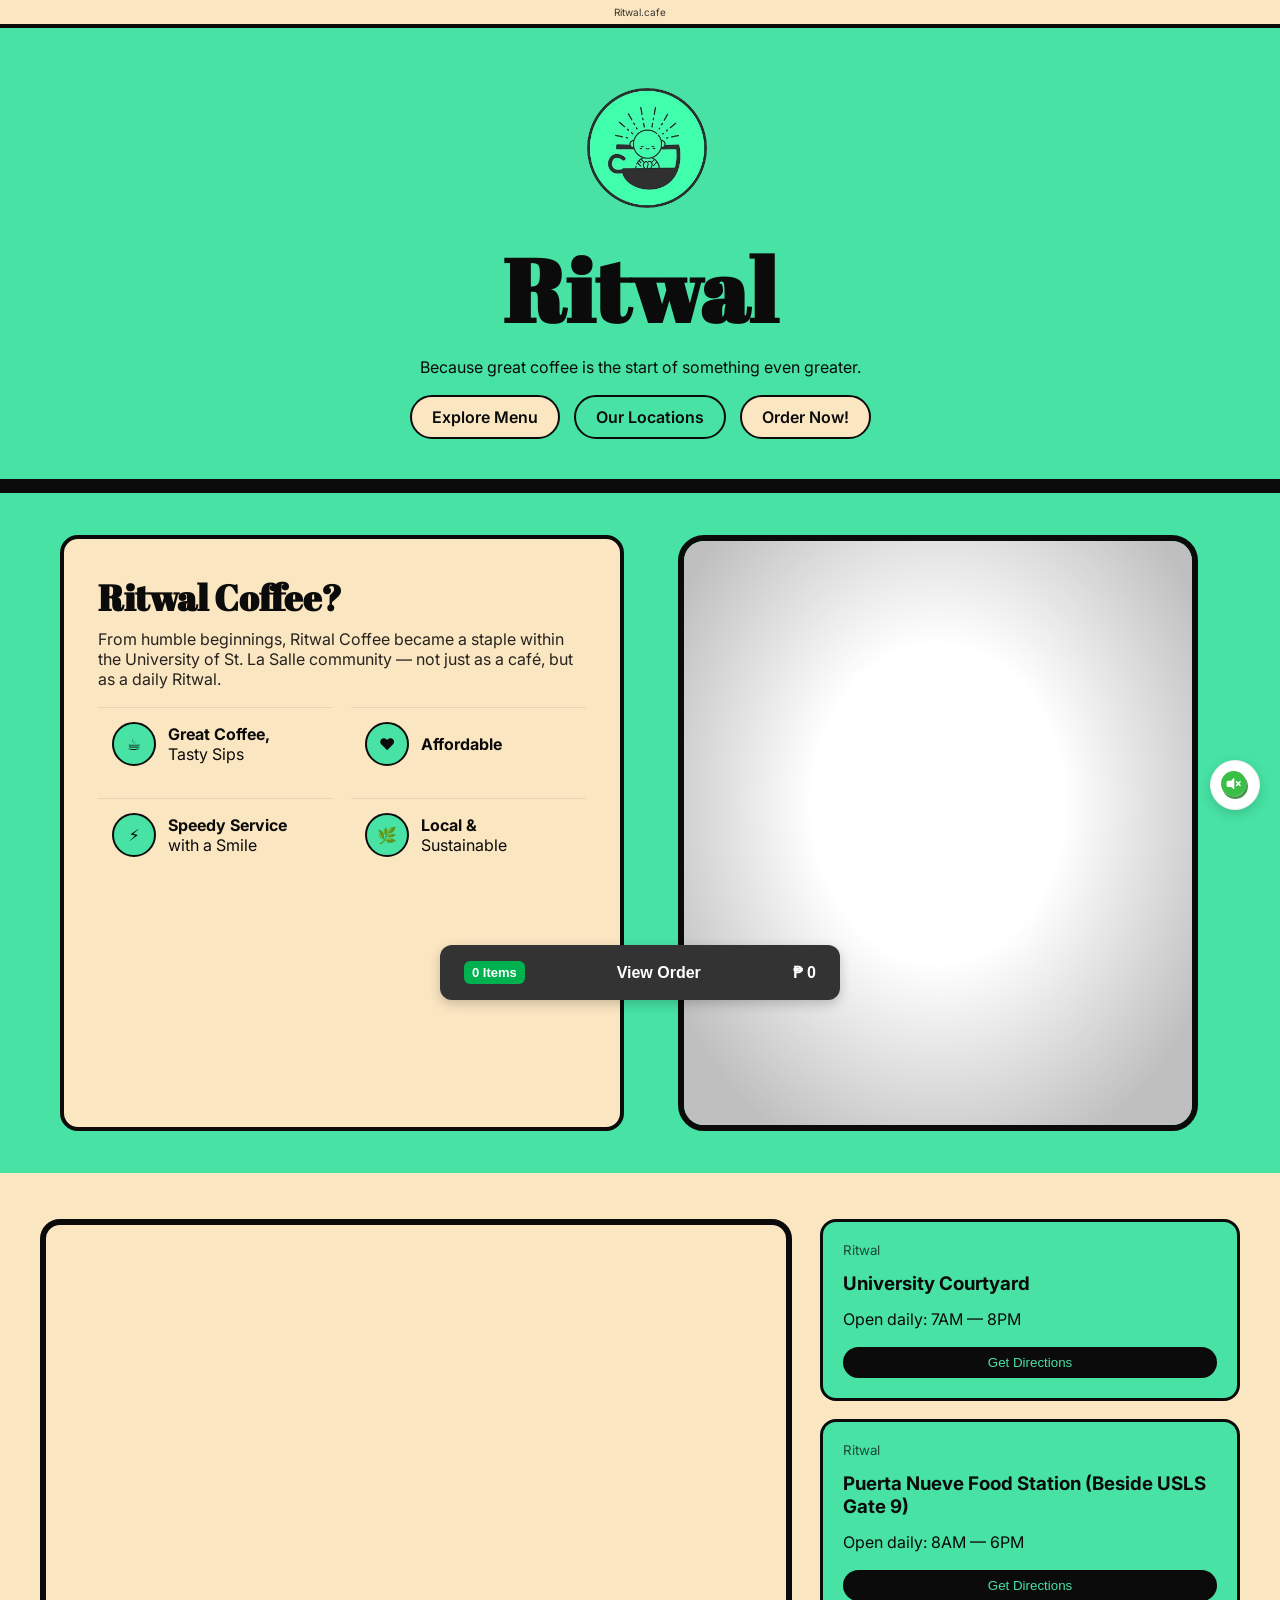
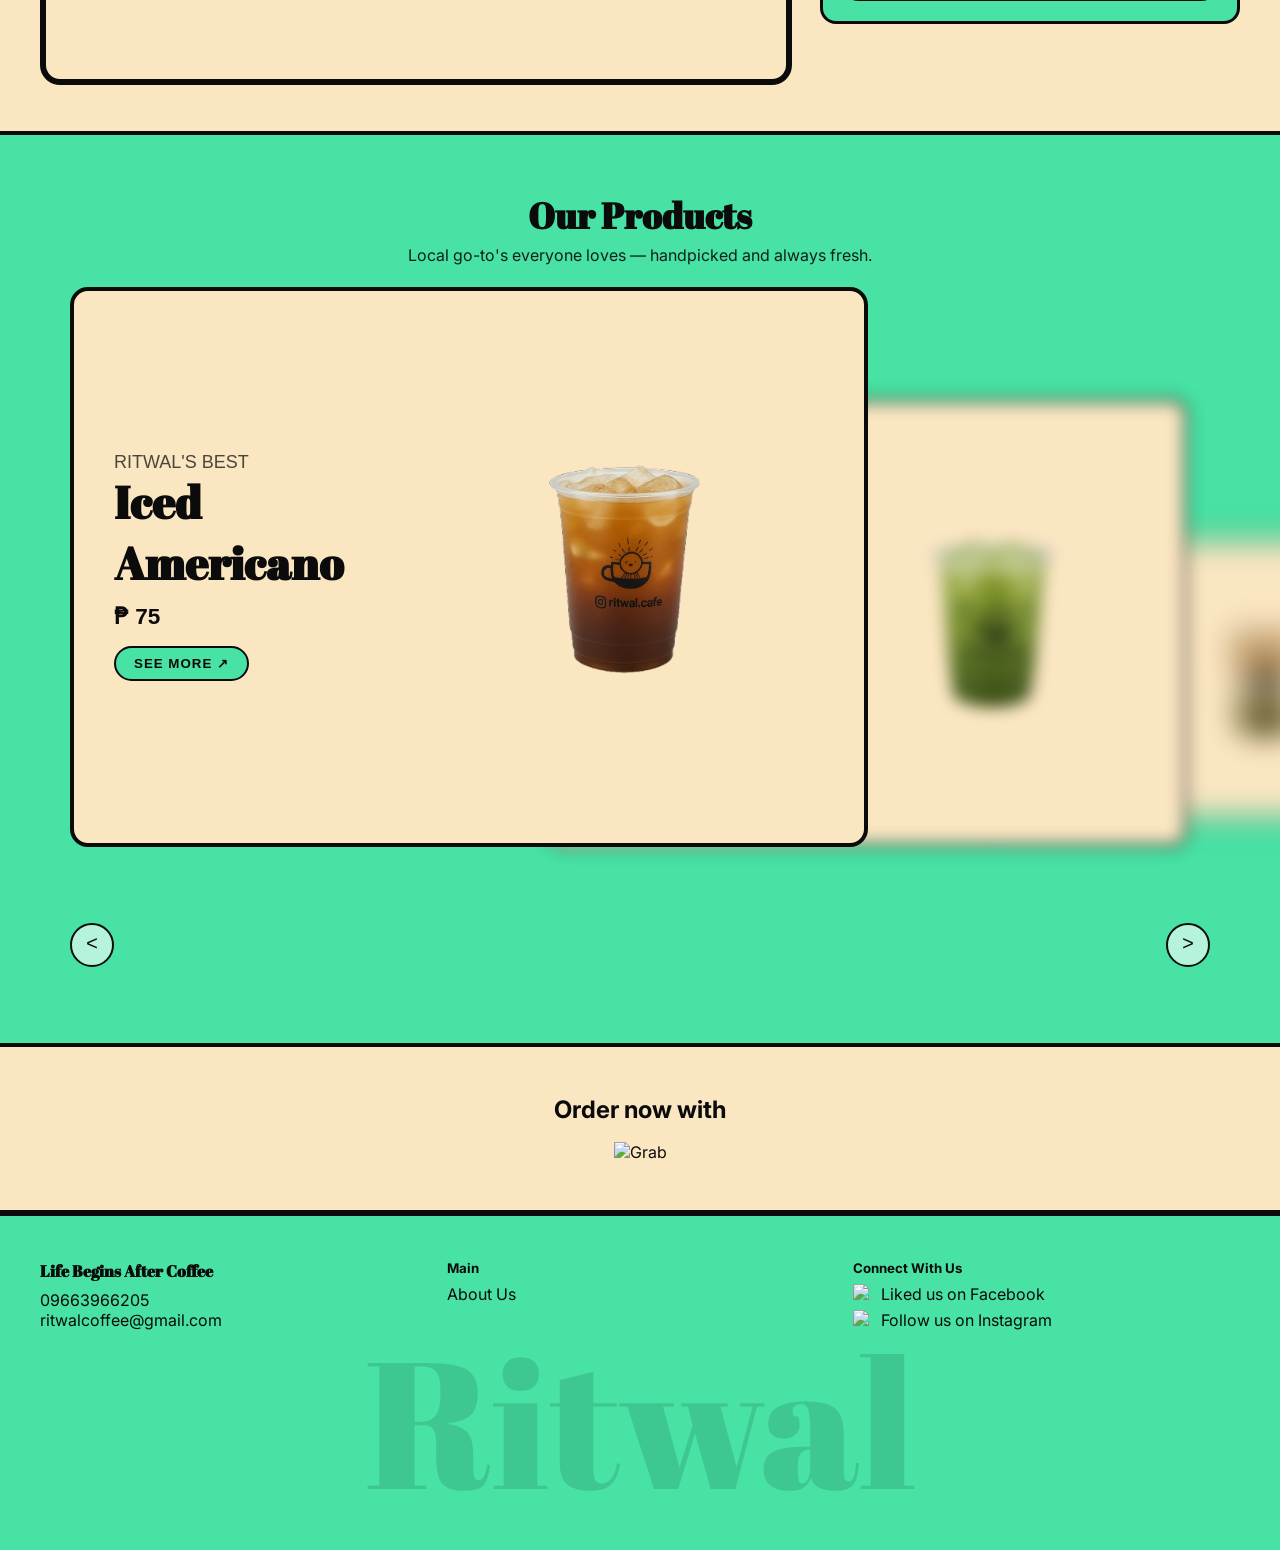
==== commit a2cb88bd: "Add files via upload" ====
--- a/Index.html
+++ b/Index.html
@@ -130,7 +130,7 @@
                   <button class="quantity-btn quantity-plus">+</button>
                 </div>
                 <button class="add-to-cart-btn">
-                  <span>Add to Basket</span>
+                  <span>Add to Order</span>
                   <span class="item-total">₱ 85</span>
                 </button>
               </div>
@@ -168,7 +168,7 @@
                   <button class="quantity-btn quantity-plus">+</button>
                 </div>
                 <button class="add-to-cart-btn">
-                  <span>Add to Basket</span>
+                  <span>Add to Order</span>
                   <span class="item-total">₱ 75</span>
                 </button>
               </div>
@@ -205,7 +205,7 @@
                   <button class="quantity-btn quantity-plus">+</button>
                 </div>
                 <button class="add-to-cart-btn">
-                  <span>Add to Basket</span>
+                  <span>Add to Order</span>
                   <span class="item-total">₱ 95</span>
                 </button>
               </div>
@@ -242,7 +242,7 @@
                   <button class="quantity-btn quantity-plus">+</button>
                 </div>
                 <button class="add-to-cart-btn">
-                  <span>Add to Basket</span>
+                  <span>Add to Order</span>
                   <span class="item-total">₱ 90</span>
                 </button>
               </div>
@@ -279,7 +279,7 @@
                   <button class="quantity-btn quantity-plus">+</button>
                 </div>
                 <button class="add-to-cart-btn">
-                  <span>Add to Basket</span>
+                  <span>Add to Order</span>
                   <span class="item-total">₱ 95</span>
                 </button>
               </div>
@@ -301,7 +301,7 @@
   <!-- Floating Cart Button -->
   <button id="view-cart-btn">
     <span id="cart-item-count">0 Items</span>
-    <span>View Basket</span>
+    <span>View Order</span>
     <span id="cart-total-price">₱ 0</span>
   </button>
 
@@ -309,11 +309,11 @@
   <div id="cart-overlay" class="cart-overlay">
     <div id="cart-modal" class="cart-modal">
       <div class="cart-header">
-        <h3>Your Basket</h3>
+        <h3>Your Orders</h3>
         <button id="cart-close-btn">×</button>
       </div>
       <div id="cart-body" class="cart-body">
-        <p class="cart-empty-msg">Your Basket is empty.</p>
+        <p class="cart-empty-msg">Your Order is empty.</p>
       </div>
       <div class="cart-footer">
         <div class="cart-total">
